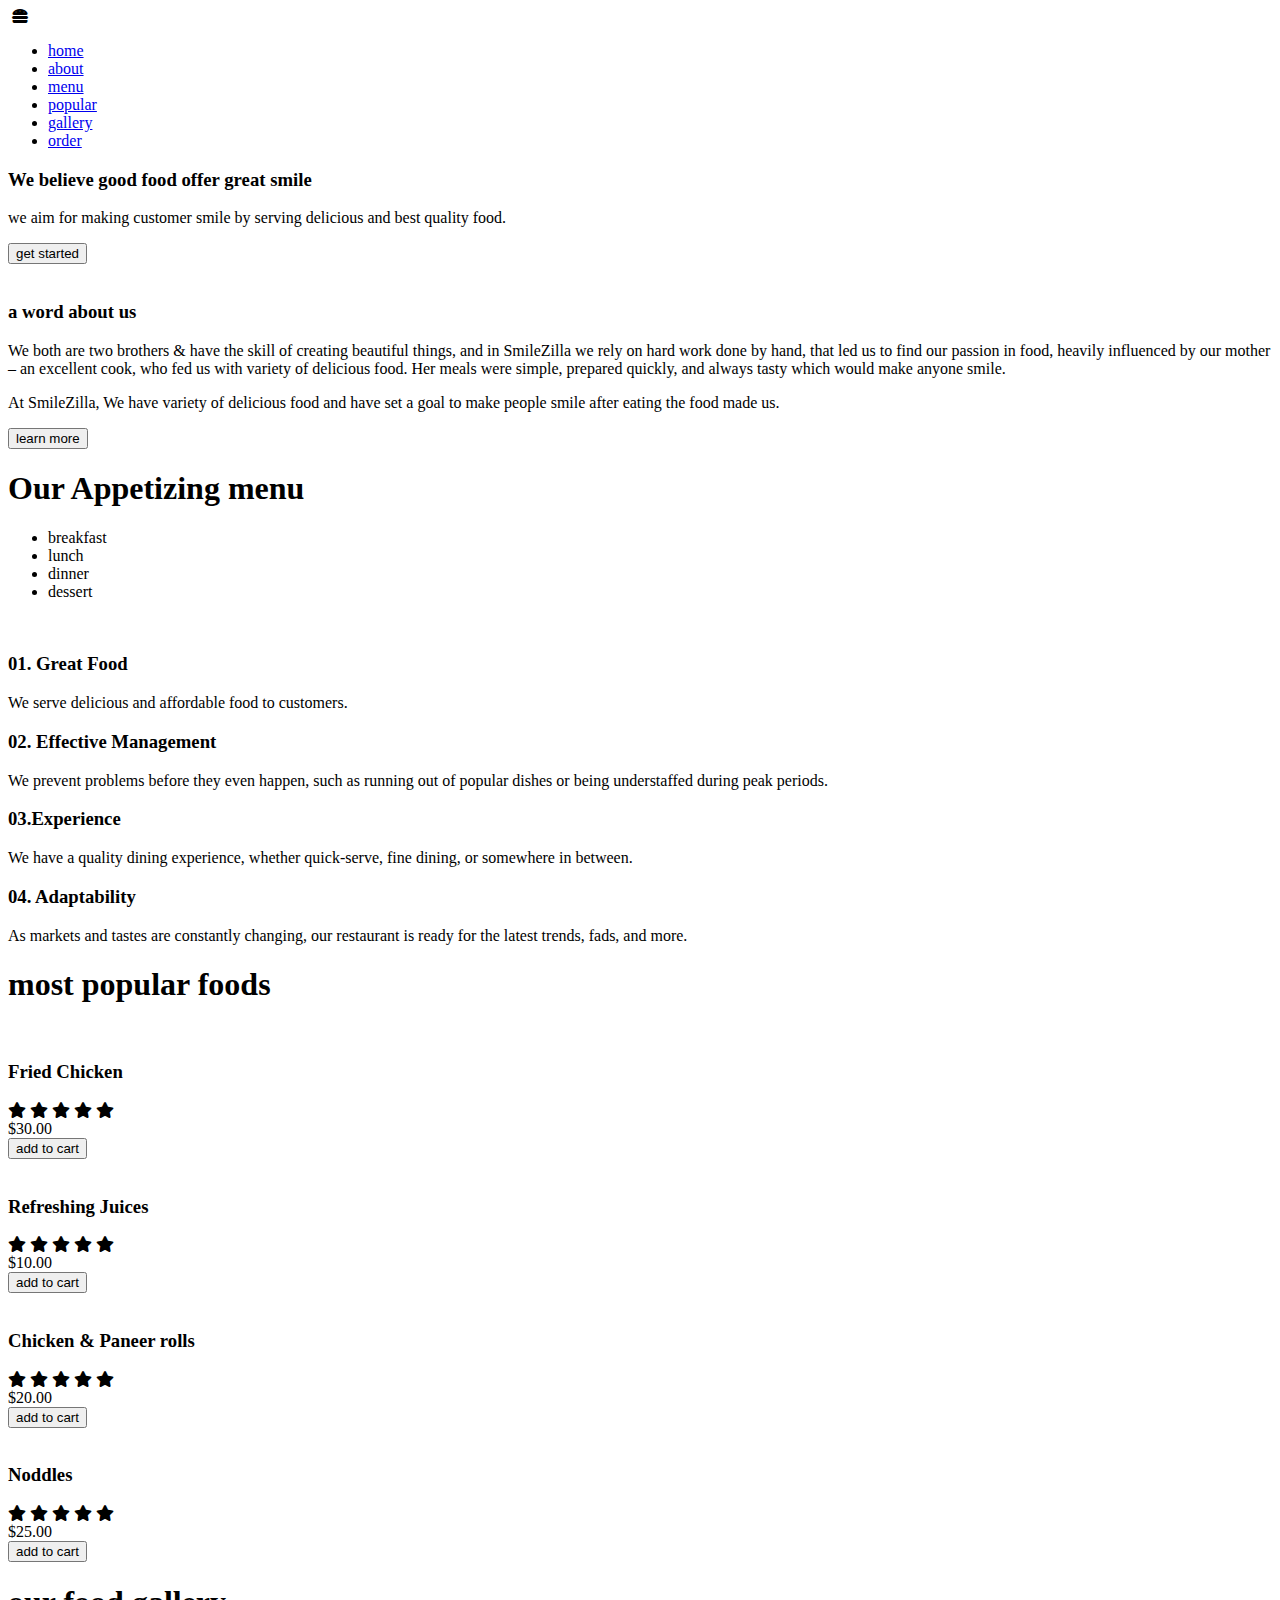
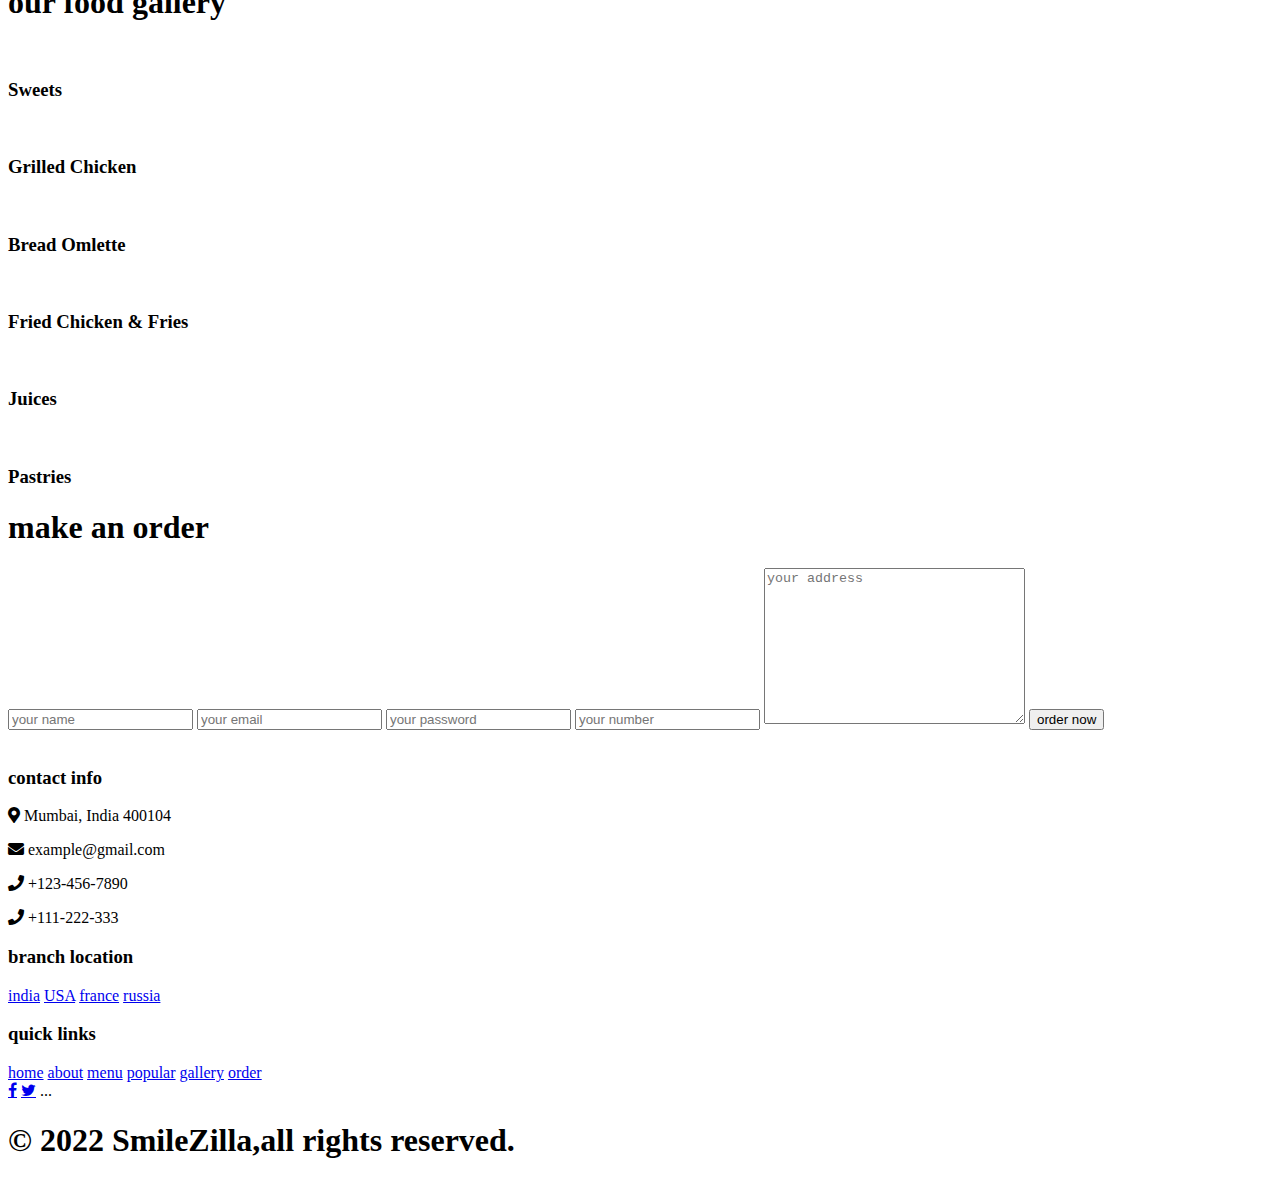
==== index.html @ d4222f39 "Merge pull request #1 from amitmolke282/patch-1" ====
<!DOCTYPE html>
<html lang="en">
  <head>
    <meta charset="UTF-8" />
    <meta name="viewport" content="width=device-width, initial-scale=1.0" />
    <title>SmileZilla-Serving the original taste</title>

    <!-- aos css cdn link  -->
    <link
      rel="stylesheet"
      href="https://cdnjs.cloudflare.com/ajax/libs/aos/2.3.4/aos.css"
    />

    <!-- google fonts cdn link  -->
    <link rel="preconnect" href="https://fonts.gstatic.com" />
    <link
      href="https://fonts.googleapis.com/css2?family=Oswald:wght@200;400;500&family=Roboto:wght@100;300;400;500&display=swap"
      rel="stylesheet"
    />

    <!-- font awesome cdn link  -->
    <link
      rel="stylesheet"
      href="https://cdnjs.cloudflare.com/ajax/libs/font-awesome/5.15.2/css/all.min.css"
    />

    <!-- custom css file link  -->
    <link rel="stylesheet" href="css/styles.css" />
  </head>
  <body>
    <!-- header section starts  -->

    <header>
      <a href="#" class="logo"><img src="images/logo1-img.png" alt="" /></a>

      <div id="menu-bar" class="fas fa-hamburger"></div>

      <nav class="navbar">
        <ul>
          <li><a class="active" href="#home">home</a></li>
          <li><a href="#about">about</a></li>
          <li><a href="#menu">menu</a></li>
          <li><a href="#popular">popular</a></li>
          <li><a href="#gallery">gallery</a></li>
          <li><a href="#order">order</a></li>
        </ul>
      </nav>
    </header>

    <!-- header section ends -->

    <!-- home section starts  -->

    <section class="home" id="home">
      <div class="content" data-aos="fade-right">
        <h3>We believe good food offer great smile</h3>
        <p>
          we aim for making customer smile by serving delicious and best quality
          food.
        </p>
        <a href="#"><button class="btn">get started</button></a>
      </div>

      <div class="image" data-aos="fade-up">
        <img src="images/home-img.png" alt="" />
      </div>
    </section>

    <!-- home section ends -->

    <!-- about section starts  -->

    <section class="about" id="about">
      <div class="image" data-aos="fade-right"></div>

      <div class="content" data-aos="fade-left">
        <h3>a word about us</h3>
        <p>
          We both are two brothers & have the skill of creating beautiful
          things, and in SmileZilla we rely on hard work done by hand, that led
          us to find our passion in food, heavily influenced by our mother – an
          excellent cook, who fed us with variety of delicious food. Her meals
          were simple, prepared quickly, and always tasty which would make
          anyone smile.
        </p>
        <p>
          At SmileZilla, We have variety of delicious food and have set a goal
          to make people smile after eating the food made us.
        </p>
        <a href="#"><button class="btn">learn more</button></a>
      </div>
    </section>

    <!-- about section ends -->

    <section class="menu" id="menu">
      <h1 class="heading">Our Appetizing <span>menu</span></h1>

      <ul class="list" data-aos="fade-down">
        <li class="btn" data-src="images/menu1.jpg">breakfast</li>
        <li class="btn active" data-src="images/menu2.jpg">lunch</li>
        <li class="btn" data-src="images/menu3.jpg">dinner</li>
        <li class="btn" data-src="images/menu4.jpg">dessert</li>
      </ul>

      <div class="row" data-aos="fade-right">
        <div class="image" data-aos="fade-left">
          <img src="images/menu2.jpg" id="menu-img" alt="" />
        </div>

        <div class="content">
          <div class="info">
            <h3><span>01.</span> Great Food</h3>
            <p>We serve delicious and affordable food to customers.</p>
          </div>
          <div class="info">
            <h3><span>02.</span> Effective Management</h3>
            <p>
              We prevent problems before they even happen, such as running out
              of popular dishes or being understaffed during peak periods.
            </p>
          </div>
          <div class="info">
            <h3><span>03.</span>Experience</h3>
            <p>
              We have a quality dining experience, whether quick-serve, fine
              dining, or somewhere in between.
            </p>
          </div>
          <div class="info">
            <h3><span>04.</span> Adaptability</h3>
            <p>
              As markets and tastes are constantly changing, our restaurant is
              ready for the latest trends, fads, and more.
            </p>
          </div>
        </div>
      </div>
    </section>

    <!-- popular section starts  -->

    <section class="popular" id="popular">
      <h1 class="heading">most <span>popular</span> foods</h1>

      <div class="box-container">
        <div class="box" data-aos="fade-right">
          <img src="images/product-1.jpg" alt="" />
          <h3>Fried Chicken</h3>
          <div class="stars">
            <i class="fas fa-star"></i>
            <i class="fas fa-star"></i>
            <i class="fas fa-star"></i>
            <i class="fas fa-star"></i>
            <i class="fas fa-star"></i>
          </div>
          <div class="price">$30.00</div>
          <a href="#"><button class="btn">add to cart</button></a>
        </div>

        <div class="box" data-aos="fade-left">
          <img src="images/product-2.jpg" alt="" />
          <h3>Refreshing Juices</h3>
          <div class="stars">
            <i class="fas fa-star"></i>
            <i class="fas fa-star"></i>
            <i class="fas fa-star"></i>
            <i class="fas fa-star"></i>
            <i class="fas fa-star"></i>
          </div>
          <div class="price">$10.00</div>
          <a href="#"><button class="btn">add to cart</button></a>
        </div>

        <div class="box" data-aos="fade-right">
          <img src="images/product-3.jpg" alt="" />
          <h3>Chicken & Paneer rolls</h3>
          <div class="stars">
            <i class="fas fa-star"></i>
            <i class="fas fa-star"></i>
            <i class="fas fa-star"></i>
            <i class="fas fa-star"></i>
            <i class="fas fa-star"></i>
          </div>
          <div class="price">$20.00</div>
          <a href="#"><button class="btn">add to cart</button></a>
        </div>

        <div class="box" data-aos="fade-left">
          <img src="images/product-4.jpg" alt="" />
          <h3>Noddles</h3>
          <div class="stars">
            <i class="fas fa-star"></i>
            <i class="fas fa-star"></i>
            <i class="fas fa-star"></i>
            <i class="fas fa-star"></i>
            <i class="fas fa-star"></i>
          </div>
          <div class="price">$25.00</div>
          <a href="#"><button class="btn">add to cart</button></a>
        </div>
      </div>
    </section>

    <!-- popular section ends -->

    <!-- gallery section starts  -->

    <section class="gallery" id="gallery">
      <h1 class="heading">our food <span>gallery</span></h1>

      <div class="box-container">
        <div class="box" data-aos="fade-up">
          <img src="images/img1.jpg" alt="" />
          <h3>Sweets</h3>
        </div>

        <div class="box" data-aos="fade-up">
          <img src="images/img2.jpg" alt="" />
          <h3>Grilled Chicken</h3>
        </div>

        <div class="box" data-aos="fade-up">
          <img src="images/img3.jpg" alt="" />
          <h3>Bread Omlette</h3>
        </div>

        <div class="box" data-aos="fade-up">
          <img src="images/img4.jpg" alt="" />
          <h3>Fried Chicken & Fries</h3>
        </div>

        <div class="box" data-aos="fade-up">
          <img src="images/img5.jpg" alt="" />
          <h3>Juices</h3>
        </div>

        <div class="box" data-aos="fade-up">
          <img src="images/img6.jpg" alt="" />
          <h3>Pastries</h3>
        </div>
      </div>
    </section>

    <!-- gallery section ends -->

    <!-- order section starts  -->

    <section class="order" id="order">
      <h1 class="heading">make an <span>order</span></h1>

      <div class="row">
        <form action="" data-aos="fade-right">
          <input type="text" placeholder="your name" class="box" />
          <input type="email" placeholder="your email" class="box" />
          <input type="password" placeholder="your password" class="box" />
          <input type="number" placeholder="your number" class="box" />
          <textarea
            name=""
            id=""
            cols="30"
            rows="10"
            class="box address"
            placeholder="your address"
          ></textarea>
          <input type="submit" value="order now" class="btn" />
        </form>

        <div class="image" data-aos="fade-left">
          <img src="images/form-img.jpg" alt="" />
        </div>
      </div>
    </section>

    <!-- order section ends -->

    <!-- footer section starts  -->

    <div class="footer">
      <div class="box-container">
        <div class="box">
          <h3>contact info</h3>
          <p><i class="fas fa-map-marker-alt"></i> Mumbai, India 400104</p>
          <p><i class="fas fa-envelope"></i> example@gmail.com</p>
          <p><i class="fas fa-phone"></i> +123-456-7890</p>
          <p><i class="fas fa-phone"></i> +111-222-333</p>
        </div>

        <div class="box">
          <h3>branch location</h3>
          <a href="#">india</a>
          <a href="#">USA</a>
          <a href="#">france</a>
          <a href="#">russia</a>
        </div>

        <div class="box">
          <h3>quick links</h3>
          <a href="#">home</a>
          <a href="#">about</a>
          <a href="#">menu</a>
          <a href="#">popular</a>
          <a href="#">gallery</a>
          <a href="#">order</a>
        </div>

       <!-- Add icon library -->
<link rel="stylesheet" href="https://cdnjs.cloudflare.com/ajax/libs/font-awesome/4.7.0/css/font-awesome.min.css">

<!-- Add font awesome icons -->
<a href="#" class="fa fa-facebook"></a>
<a href="#" class="fa fa-twitter"></a>
...

      </div>

      <h1 class="credit">© 2022 SmileZilla,all rights reserved.</h1>
    </div>

    <!-- footer section ends -->

    <!-- aos js cdn link  -->
    <script src="https://cdnjs.cloudflare.com/ajax/libs/aos/2.3.4/aos.js"></script>

    <!-- jquery cdn link  -->
    <script src="https://cdnjs.cloudflare.com/ajax/libs/jquery/3.6.0/jquery.min.js"></script>

    <!-- custom js file link  -->
    <script src="js/script.js"></script>

    <!-- initializing aos  -->

    <script>
      AOS.init({
        delay: 400,
        duration: 1000,
      });
    </script>
  </body>
</html>
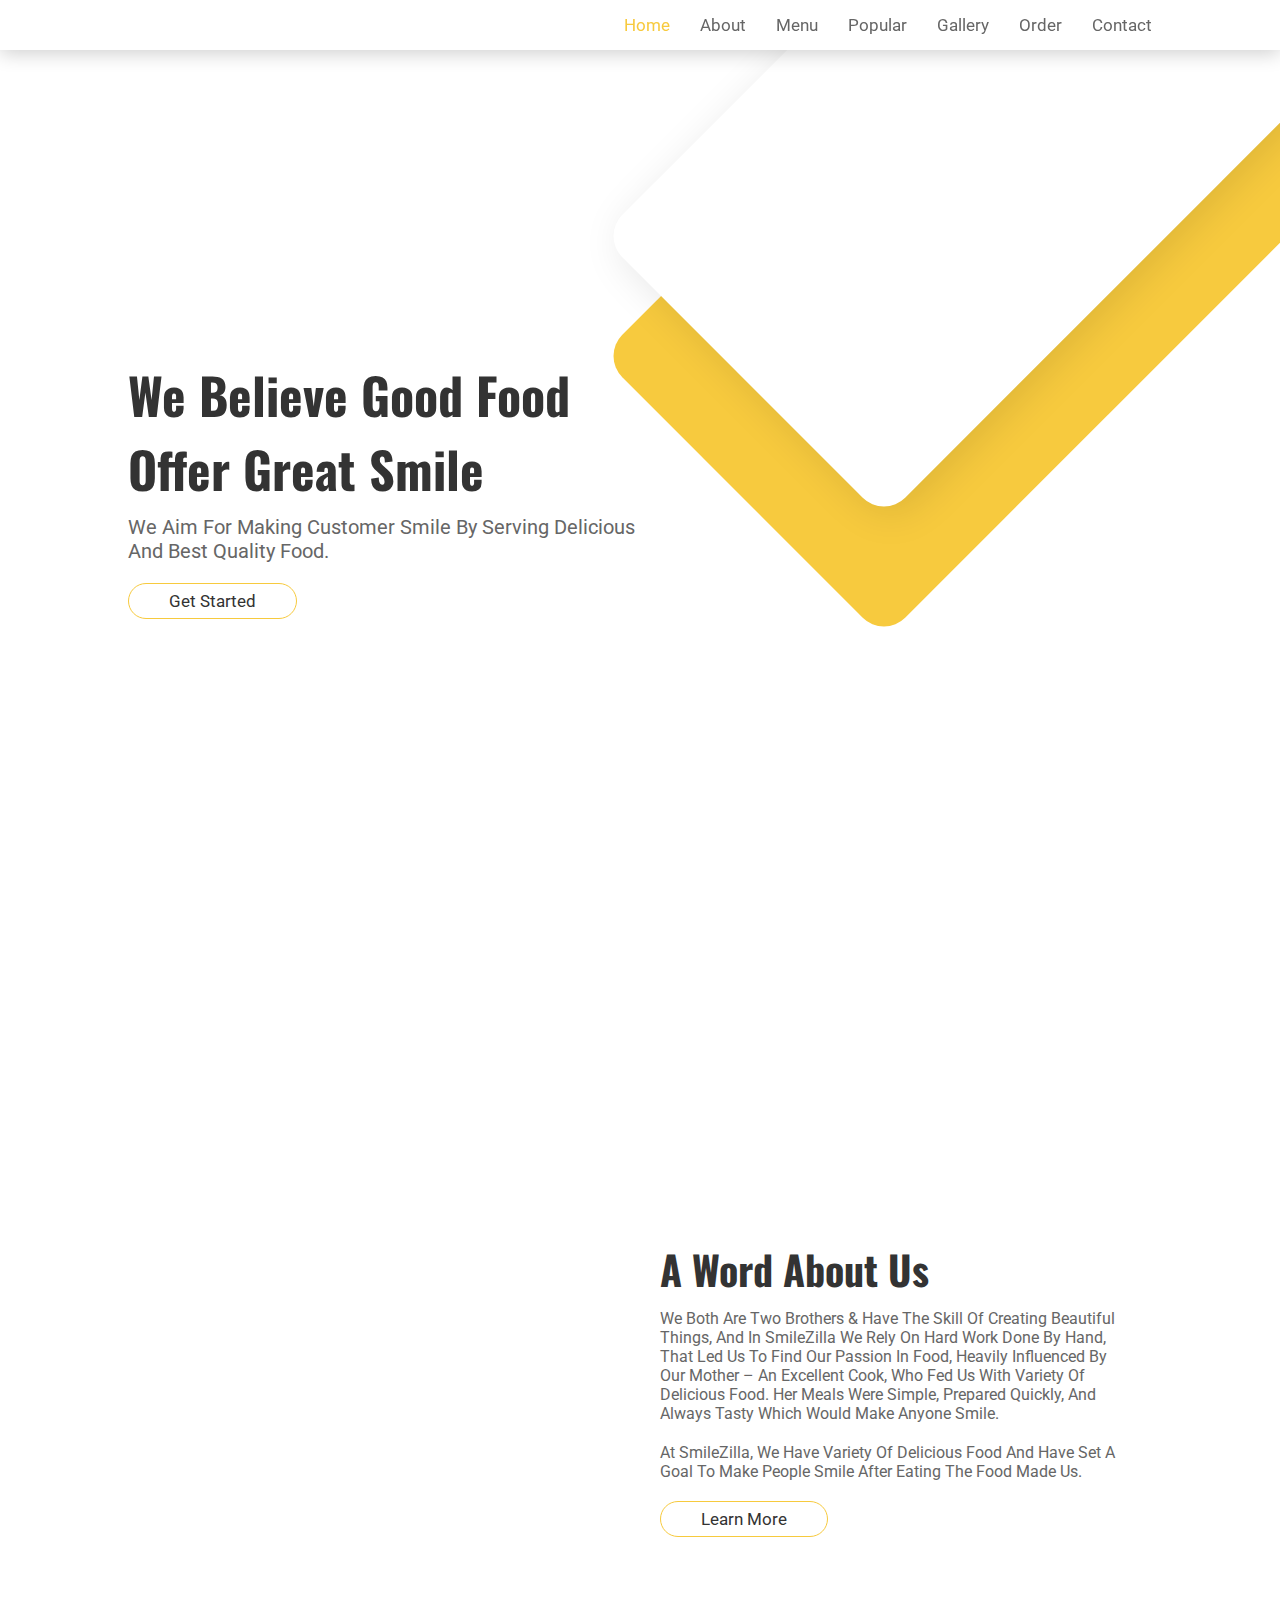
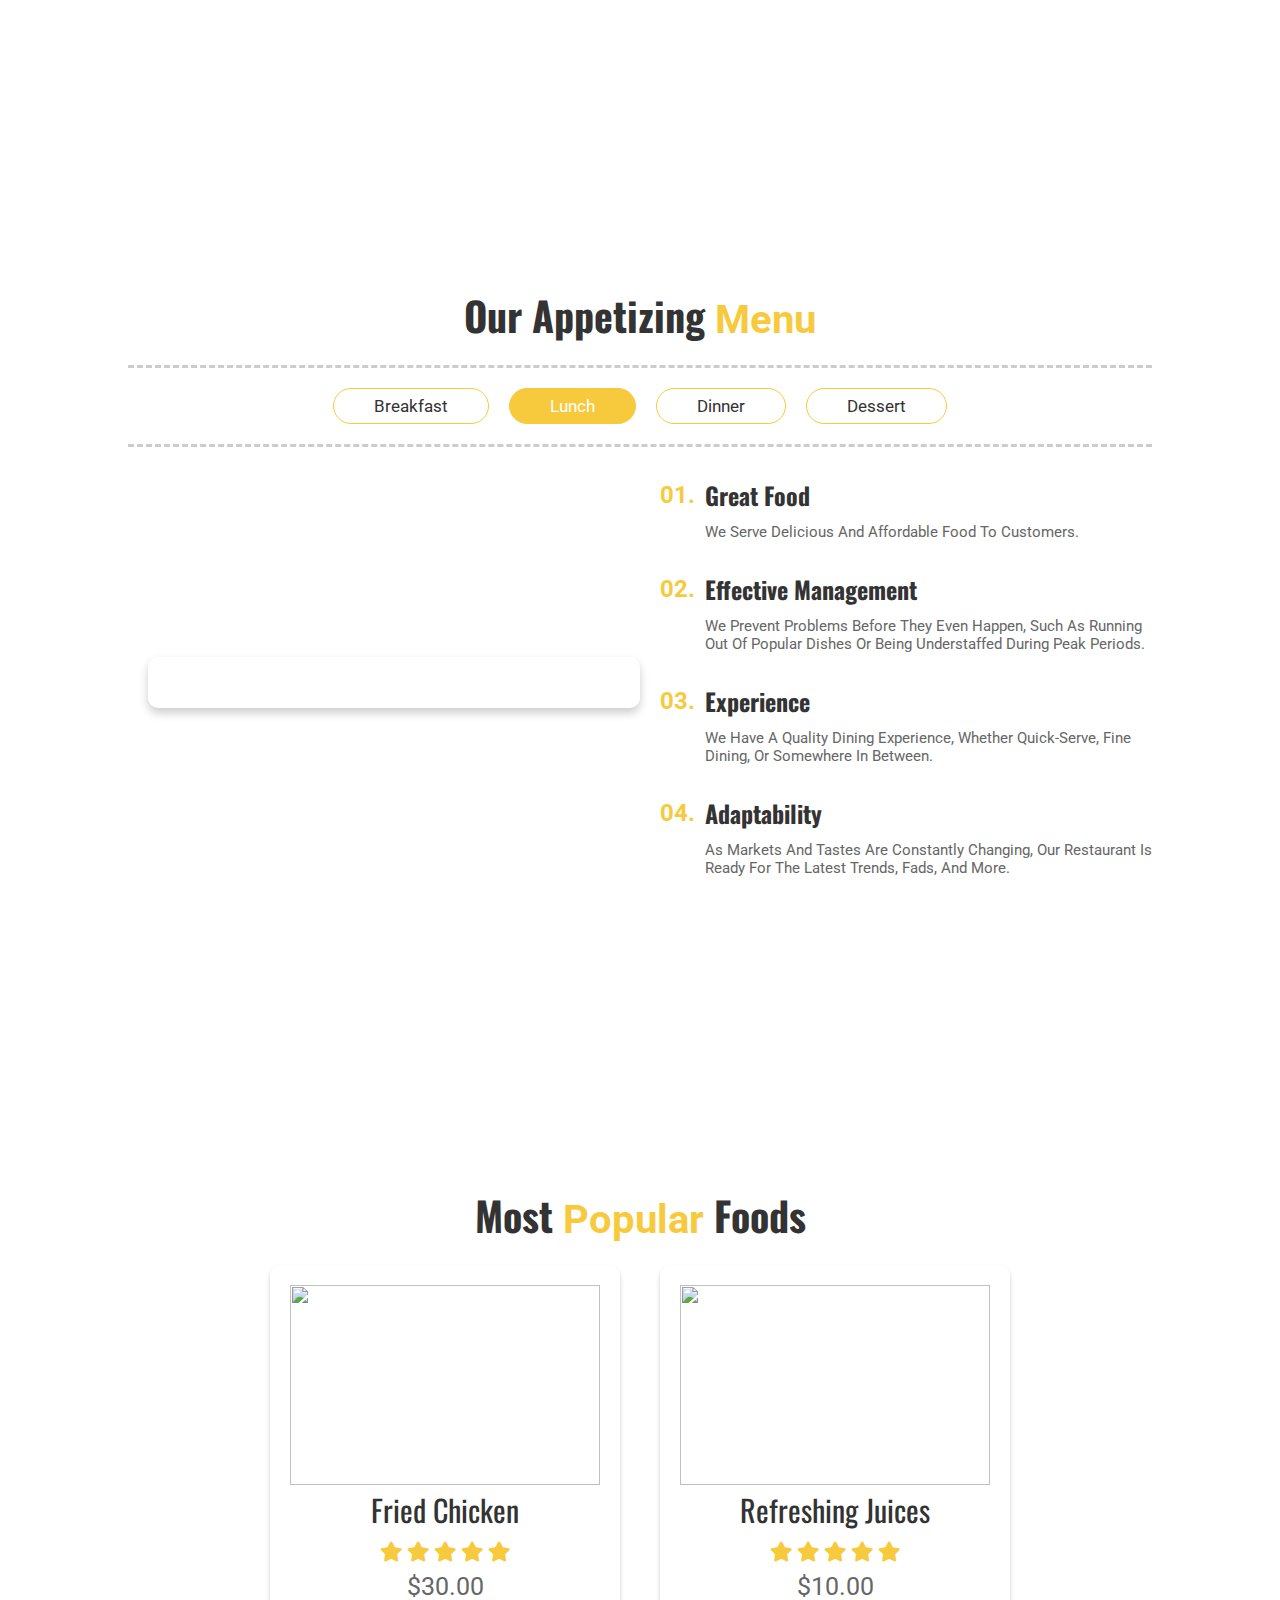
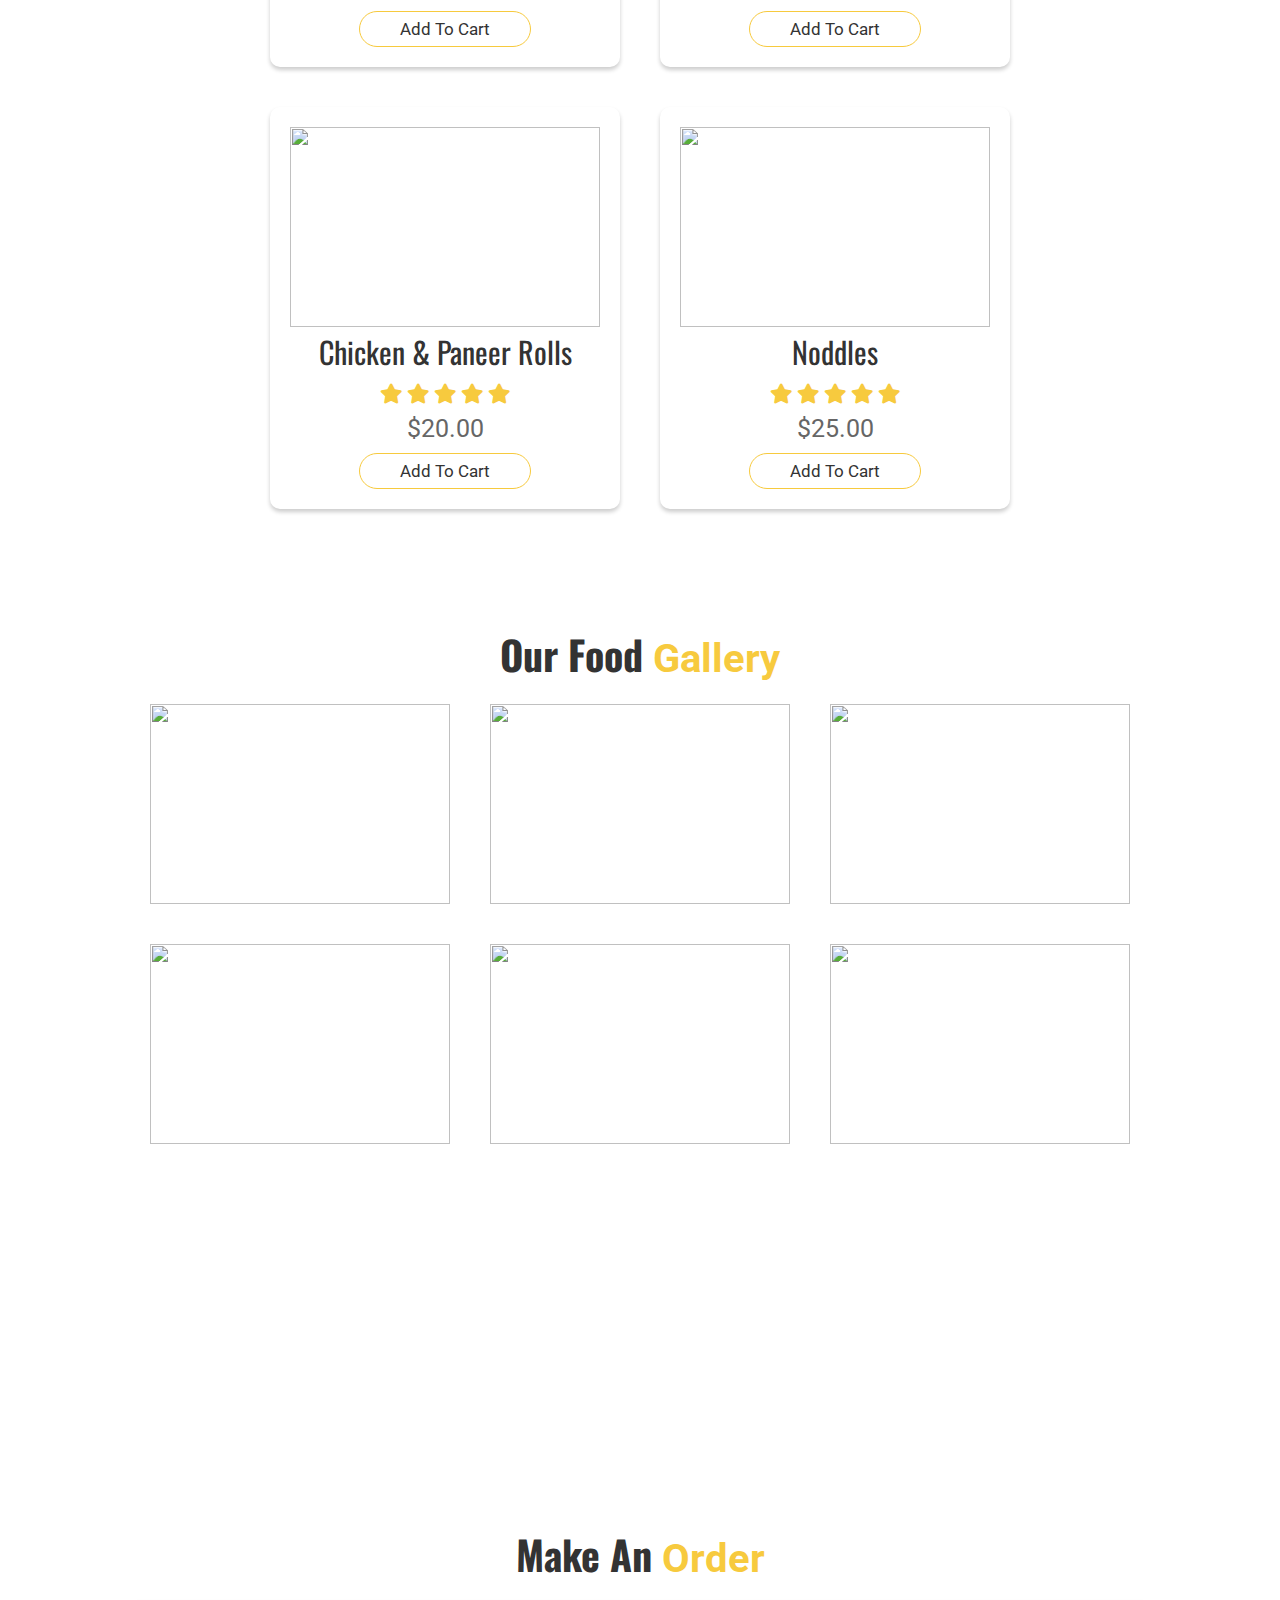
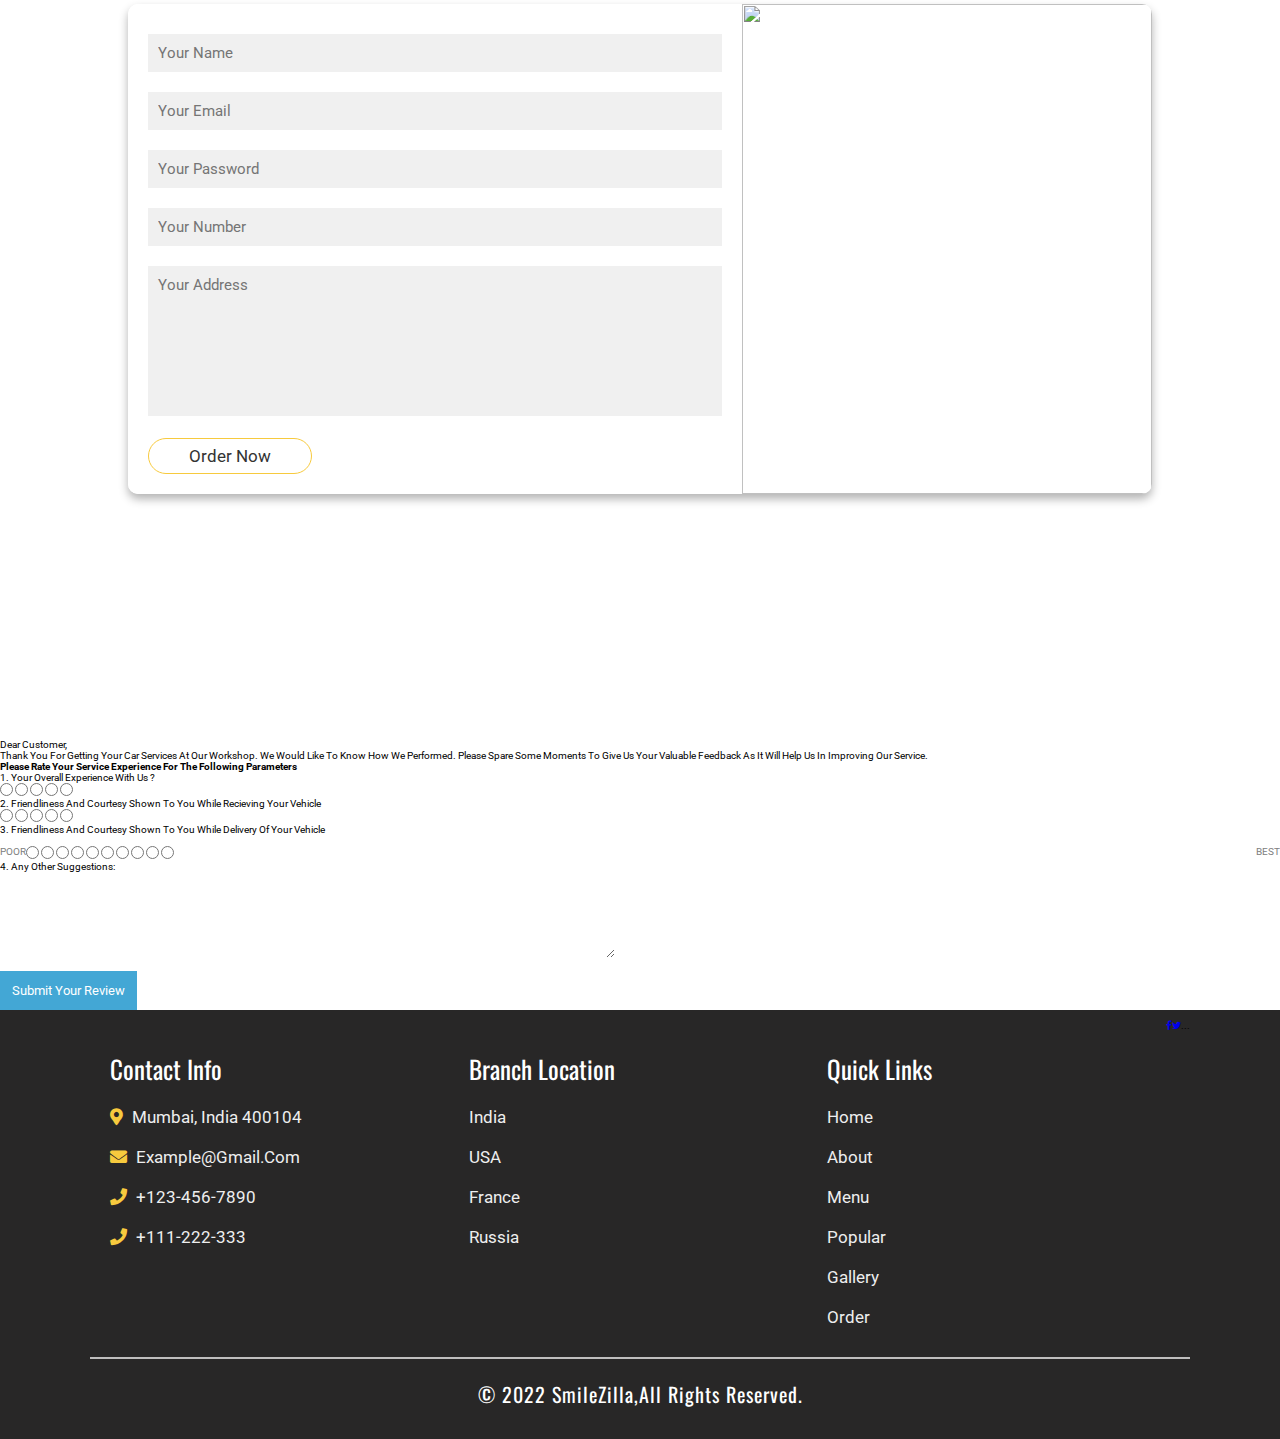
==== commit 4e207521: "Merge pull request #6 from saurabhwankhede022/patch-1" ====
--- a/index.html
+++ b/index.html
@@ -43,6 +43,7 @@
           <li><a href="#popular">popular</a></li>
           <li><a href="#gallery">gallery</a></li>
           <li><a href="#order">order</a></li>
+          <li><a href="#">Contact</a></li>
         </ul>
       </nav>
     </header>
@@ -155,7 +156,7 @@
             <i class="fas fa-star"></i>
           </div>
           <div class="price">$30.00</div>
-          <a href="#"><button class="btn">add to cart</button></a>
+          <a href="./addtocart.html"><button class="btn">add to cart</button></a>
         </div>
 
         <div class="box" data-aos="fade-left">
@@ -169,7 +170,7 @@
             <i class="fas fa-star"></i>
           </div>
           <div class="price">$10.00</div>
-          <a href="#"><button class="btn">add to cart</button></a>
+          <a href="./addtocart.html"><button class="btn">add to cart</button></a>
         </div>
 
         <div class="box" data-aos="fade-right">
@@ -183,7 +184,7 @@
             <i class="fas fa-star"></i>
           </div>
           <div class="price">$20.00</div>
-          <a href="#"><button class="btn">add to cart</button></a>
+          <a href="./addtocart.html"><button class="btn">add to cart</button></a>
         </div>
 
         <div class="box" data-aos="fade-left">
@@ -197,7 +198,7 @@
             <i class="fas fa-star"></i>
           </div>
           <div class="price">$25.00</div>
-          <a href="#"><button class="btn">add to cart</button></a>
+          <a href="./addtocart.html"><button class="btn">add to cart</button></a>
         </div>
       </div>
     </section>
@@ -273,7 +274,99 @@
     </section>
 
     <!-- order section ends -->
-
+     <div class="feedback">
+<p>Dear Customer,<br>
+Thank you for getting your car services at our workshop. We would like to know how we performed. Please spare some moments to give us your valuable feedback as it will help us in improving our service.</p>
+ 
+<h4>Please rate your service experience for the following parameters</h4>
+ 
+<form method="post" action="#action-url">
+<label>1. Your overall experience with us ?</label><br>
+  
+<span class="star-rating">
+  <input type="radio" name="rating1" value="1"><i></i>
+  <input type="radio" name="rating1" value="2"><i></i>
+  <input type="radio" name="rating1" value="3"><i></i>
+  <input type="radio" name="rating1" value="4"><i></i>
+  <input type="radio" name="rating1" value="5"><i></i>
+</span>
+ 
+  <div class="clear"></div> 
+  <hr class="survey-hr">
+<label>2. Friendliness and courtesy shown to you while recieving your vehicle</label><br>
+<span class="star-rating">
+  <input type="radio" name="rating2" value="1"><i></i>
+  <input type="radio" name="rating2" value="2"><i></i>
+  <input type="radio" name="rating2" value="3"><i></i>
+  <input type="radio" name="rating2" value="4"><i></i>
+  <input type="radio" name="rating2" value="5"><i></i>
+</span>
+ 
+ 
+  <div class="clear"></div> 
+  <hr class="survey-hr">
+<label>3. Friendliness and courtesy shown to you while delivery of your vehicle</label><br><br/>
+  <div style="color:grey">
+    <span style="float:left">
+     POOR
+    </span>
+    <span style="float:right">
+      BEST
+    </span>
+    
+  </div>
+<span class="scale-rating">
+  <label value="1">
+  <input type="radio" name="rating" >
+  <label style="width:100%;"></label>
+  </label>
+  <label value="2">
+  <input type="radio" name="rating" >
+  <label style="width:100%;"></label>
+  </label>
+  <label value="3">
+  <input type="radio" name="rating">
+  <label style="width:100%;"></label>
+  </label>
+  <label value="4">
+  <input type="radio" name="rating">
+  <label style="width:100%;"></label>
+  </label>
+  <label value="5">
+  <input type="radio" name="rating">
+  <label style="width:100%;"></label>
+  </label>
+  <label value="6">
+  <input type="radio" name="rating">
+  <label style="width:100%;"></label>
+  </label>
+  <label value="7">
+  <input type="radio" name="rating">
+  <label style="width:100%;"></label>
+  </label>
+  <label value="8">
+  <input type="radio" name="rating">
+  <label style="width:100%;"></label>
+  </label>
+  <label value="9">
+  <input type="radio" name="rating">
+  <label style="width:100%;"></label>
+  </label>
+  <label value="10">
+  <input type="radio" name="rating" value="10">
+  <label style="width:100%;"></label>
+  </label>
+</span>
+ 
+  <div class="clear"></div> 
+  <hr class="survey-hr"> 
+<label for="m_3189847521540640526commentText">4. Any Other suggestions:</label><br/><br/>
+<textarea cols="75" name="commentText" rows="5" style="100%"></textarea><br>
+<br>
+  <div class="clear"></div> 
+<input style="background:#43a7d5;color:#fff;padding:12px;border:0" type="submit" value="Submit your review"> 
+</form>
+</div>
     <!-- footer section starts  -->
 
     <div class="footer">
--- a/css/styles.css
+++ b/css/styles.css
@@ -0,0 +1,607 @@
+:root{
+    --yellow:#F7CA3E;
+}
+
+*{
+    font-family: 'Roboto', sans-serif;
+    margin:0; padding:0;
+    box-sizing: border-box;
+    text-decoration: none;
+    outline: none; border:none;
+    text-transform: capitalize;
+    transition:all .2s linear;
+}
+
+h1, h3{
+    font-family: 'Oswald', sans-serif;
+}
+
+*::selection{
+    background:var(--yellow);
+    color:#fff;
+}
+
+html{
+    font-size: 62.5%;
+    overflow-x: hidden;
+}
+
+body{
+    overflow-x: hidden;
+    /* height:200rem; */
+}
+
+html::-webkit-scrollbar{
+    width:1.4rem;
+}
+
+html::-webkit-scrollbar-track{
+    background:#333;
+}
+
+html::-webkit-scrollbar-thumb{
+    background:var(--yellow);
+}
+
+section{
+    min-height: 100vh;
+    padding:1rem 10%;
+    padding-top: 8.5rem;
+}
+
+.btn{
+    font-size: 1.7rem;
+    padding:.7rem 4rem;
+    border-radius: 5rem;
+    margin-top: 1rem;
+    background:none;
+    color:#333;
+    cursor: pointer;
+    border:.1rem solid var(--yellow);
+}
+
+.btn:hover{
+    background:var(--yellow);
+}
+
+.heading{
+    text-align: center;
+    font-size: 4rem;
+    padding:0 .5rem;
+    color:#333;
+}
+
+.heading span{
+    color:var(--yellow);
+}
+
+header{
+    position: fixed;
+    top:0; left:0;
+    z-index: 1000;
+    width:100%;
+    background:#fff;
+    padding:1.5rem 10%;
+    box-shadow: 0 .3rem 2rem rgba(0,0,0,.2);
+    display: flex;
+    align-items: center;
+    justify-content: space-between;
+}
+
+header .logo img{
+    height:6rem;
+}
+
+header .navbar ul{
+    display: flex;
+    align-items: center;
+    justify-content: center;
+    list-style: none;
+}
+
+header .navbar ul li{
+    margin-left: 3rem;
+}
+
+header .navbar ul li a{
+    font-size: 1.7rem;
+    color:#666;
+}
+
+header .navbar ul li a.active,
+header .navbar ul li a:hover{
+    color:var(--yellow);
+}
+
+header #menu-bar{
+    font-size: 3rem;
+    color:#666;
+    cursor: pointer;
+    display: none;
+}
+
+.home{
+    display: flex;
+    align-items: center;
+    justify-content: center;
+    flex-wrap: wrap;
+    position: relative;
+    z-index: 0;
+    overflow: hidden;
+}
+
+.home::before,
+.home::after{
+    content:'';
+    position: absolute;
+    top:5rem; right:-6rem;
+    background:var(--yellow);
+    border-radius: 3rem;
+    transform:rotate(-45deg);
+    height:40rem;
+    width:70rem;
+    z-index: -2;
+    animation: animte 1s linear 1;
+}
+
+@keyframes animte{
+    0%{
+        transform:rotate(45deg) translateY(-40rem);
+    }
+}
+
+.home::before{
+    top:-7rem;
+    background:#fff;
+    box-shadow: 0 1rem 4rem rgba(0,0,0,.1);
+    z-index: -1;
+}
+
+.home .image{
+    flex:1 1 39rem;
+}
+
+.home .image img{
+    width:100%;
+}
+
+.home .content{
+    flex:1 1 39rem;
+}
+
+.home .content h3{
+    color:#333;
+    font-size: 5rem;
+}
+
+.home .content p{
+    color:#666;
+    font-size: 2rem;
+    padding:1rem 0;
+}
+
+.about{
+    display: flex;
+    align-items: center;
+    justify-content: center;
+    flex-wrap: wrap;
+}
+
+
+.about .image{
+    flex:1 1 40rem;
+    height:50rem;
+    background:url(../images/about-frame-img.png), url(../images/about-img.jpg) no-repeat;
+    background-size: cover;
+    background-position: center;
+    background-blend-mode: screen;
+}
+
+.about .content{
+    flex:1 1 40rem;
+    padding:2rem;
+}
+
+.about .content h3{
+    font-size: 4rem;
+    color:#333;
+}
+
+.about .content p{
+    font-size: 1.6rem;
+    color:#666;
+    padding:1rem 0;
+}
+
+.menu .list{
+    display: flex;
+    align-items: center;
+    justify-content: center;
+    flex-wrap: wrap;
+    list-style: none;
+    padding:1rem 0;
+    margin:2rem 0;
+    border-top: .3rem dashed rgba(0,0,0,.2);
+    border-bottom: .3rem dashed rgba(0,0,0,.2);
+}
+
+.menu .list .btn{
+    margin:1rem;
+}
+
+.menu .list .btn.active,
+.menu .list .btn:hover{
+    background:var(--yellow);
+    color:#fff;
+}
+
+.menu .row{
+    display: flex;
+    align-items: center;
+    justify-content: center;
+    flex-wrap: wrap;
+}
+
+.menu .row .image{
+    margin:2rem;
+    padding:2rem;
+    flex:1 1 40rem;
+    border-radius: 1rem;
+    box-shadow: 0 .5rem 1rem rgba(0,0,0,.2);
+}
+
+.menu .row .image img{
+    width:100%;
+    object-fit: cover;
+    border-radius: 1rem;
+}
+
+.menu .row .content{
+    flex:1 1 40rem;
+}
+
+.menu .row .content .info{
+    padding:1rem 0;
+}
+
+.menu .row .content .info h3{
+    display: flex;
+    align-items: center;
+    font-size: 2.4rem;
+    color:#333;
+}
+
+.menu .row .content .info h3 span{
+    padding-right: 1rem;
+    color:var(--yellow);
+}
+
+.menu .row .content .info p{
+    padding:1rem 0;
+    padding-left: 4.5rem;
+    font-size: 1.5rem;
+    color:#666;
+}
+
+.popular{
+    background:linear-gradient(rgba(255,255,255,.7),rgba(255,255,255,.7)), url(../images/popular-bg.jpg) no-repeat;
+    background-size: cover;
+    background-position: center;
+    background-attachment: fixed;
+}
+
+.popular .box-container{
+    display: flex;
+    align-items: center;
+    justify-content: center;
+    flex-wrap: wrap;
+}
+
+.popular .box-container .box{
+    background:#fff;
+    width:35rem;
+    padding:2rem;
+    margin:2rem;
+    border-radius: 1rem;
+    box-shadow: 0 .3rem .4rem rgba(0,0,0,.2);
+    text-align: center;
+}
+
+.popular .box-container .box img{
+    height:20rem;
+    width:100%;
+    object-fit: cover;
+}
+
+.popular .box-container .box h3{
+    color:#333;
+    font-size: 3rem;
+    font-weight: normal;
+}
+
+.popular .box-container .box .stars i{
+    color:var(--yellow);
+    font-size: 2rem;
+    padding:1rem .1rem;
+}
+
+.popular .box-container .box .price{
+    color:#666;
+    font-size: 2.5rem;
+}
+
+.popular .box-container .box:hover{
+    transform: scale(1.02);
+    box-shadow: 0 1rem 1rem rgba(0,0,0,.2);
+}
+
+.gallery .box-container{
+    display: flex;
+    align-items: center;
+    justify-content: center;
+    flex-wrap: wrap;
+}
+
+.gallery .box-container .box{
+    height:20rem;
+    width:30rem;
+    margin:2rem;
+    cursor: pointer;
+    overflow: hidden;
+    position: relative;
+}
+
+.gallery .box-container .box img{
+    height:100%;
+    width:100%;
+    object-fit: cover;
+}
+
+.gallery .box-container .box h3{
+    position: absolute;
+    top:100%; left:50%;
+    transform: translate(-50%, -50%);
+    color:#fff;
+    text-align: center;
+    font-size: 3rem;
+    opacity: 0;
+}
+
+.gallery .box-container .box:hover h3{
+    top:50%;
+    opacity: 1;
+    transition-delay: .2s;
+}
+
+.gallery .box-container .box::before{
+    content: '';
+    position: absolute;
+    top:-100%; left:0;
+    height:100%;
+    width: 100%;
+    background:rgba(0,0,0,.7);
+    transition:.2s linear;
+}
+
+.gallery .box-container .box:hover::before{
+    top:0;
+}
+
+.order{
+    background:url(../images/contact-bg.jpg) no-repeat;
+    background-size: cover;
+    background-position: center;
+
+}
+
+.order .row{
+    display: flex;
+    background:#fff;
+    margin:2rem 0;
+    overflow: hidden;
+    box-shadow: 0 .5rem 1rem rgba(0,0,0,.3);
+    border-radius: 1rem;
+}
+
+.order .row .image{
+    flex:1 1 40%;
+}
+
+.order .row .image img{
+    height:100%;
+    width:100%;
+    object-fit: cover;
+}
+
+.order .row form{
+    flex:1 1 60%;
+    background:#fff;
+    padding:2rem;
+}
+
+.order .row form .box{
+    padding:1rem;
+    margin:1rem 0;
+    font-size: 1.5rem;
+    color:#333;
+    text-transform: none;
+    background:#f0f0f0;
+    width:100%;
+}
+
+.order .row form .box::placeholder{
+    text-transform: capitalize;
+}
+
+.order .row form .address{
+    resize: none;
+    height:15rem;
+}
+
+.footer{
+    background:#282727;
+    padding:1rem 7%;
+}
+
+.footer .box-container{
+    display: flex;
+    flex-wrap: wrap;
+}
+
+.footer .box-container .box{
+    flex:1 1 25rem;
+    margin:2rem;
+}
+
+.footer .box-container .box h3{
+    font-size: 2.5rem;
+    color:#fff;
+    padding:1rem 0;
+    font-weight: normal;
+}
+
+.footer .box-container .box p{
+    font-size: 1.7rem;
+    color:#eee;
+    padding:1rem 0;
+}
+
+.footer .box-container .box a{
+    font-size: 1.7rem;
+    color:#eee;
+    padding:1rem 0;
+    display: block;
+}
+
+.footer .box-container .box a:hover{
+    color:var(--yellow);
+}
+
+.footer .box-container .box p i{
+    padding-right: .5rem;
+    color:var(--yellow);
+}
+
+.footer .credit{
+    font-size: 2rem;
+    text-align: center;
+    border-top: .2rem solid rgba(255,255,255,.7);
+    padding:2rem 1rem;
+    font-weight: normal;
+    letter-spacing: .1rem;
+    color:#fff;
+}
+
+.footer .credit a{
+    color:var(--yellow);
+}
+
+
+
+
+
+
+
+
+
+
+
+
+
+
+
+
+
+
+
+/* media queries  */
+
+@media (max-width:991px){
+
+    html{
+        font-size: 55%;
+    }
+
+    .home::before,
+    .home::after{
+        display: none;
+    }
+
+}
+
+@media (max-width:768px){
+
+
+    header #menu-bar{
+        display: block;
+    }
+
+    header .navbar{
+        position: fixed;
+        top:8rem; left:0;
+        width:100%;
+        background:var(--yellow);
+        border-top: .2rem solid rgba(0,0,0,.1);
+        transform:scaleY(0);
+        transform-origin: top;
+        opacity: 0;
+    }
+
+    header .navbar ul{
+        flex-flow: column;
+        padding:2rem;
+    }
+
+    header .navbar ul li{
+        margin:1.5rem;
+        width: 100%;
+    }
+
+    header .navbar ul li a{
+        display: block;
+        color:#fff;
+        padding-left: 2rem;
+        border-left: .2rem solid #fff;
+        font-size: 2rem;
+    }
+
+    header .navbar ul li a:hover,
+    header .navbar ul li a.active{
+        color:#333;
+        border-color: #333;
+    }
+
+    .fa-times{
+        transform:rotate(180deg);
+    }
+
+    header .navbar.nav-toggle{
+        transform:scaleY(1);
+        opacity: 1;
+    }
+
+    .home .content{
+        text-align: center;
+    }
+
+    .home .content h3{
+        font-size: 4.5rem;
+    }
+
+    .order .row .image{
+        display: none;
+    }
+
+}
+
+@media (max-width:500px){
+
+    html{
+        font-size: 50%;
+    }
+
+    section{
+        padding:1rem 5%;
+        padding-top: 8.5rem;
+    }
+}
